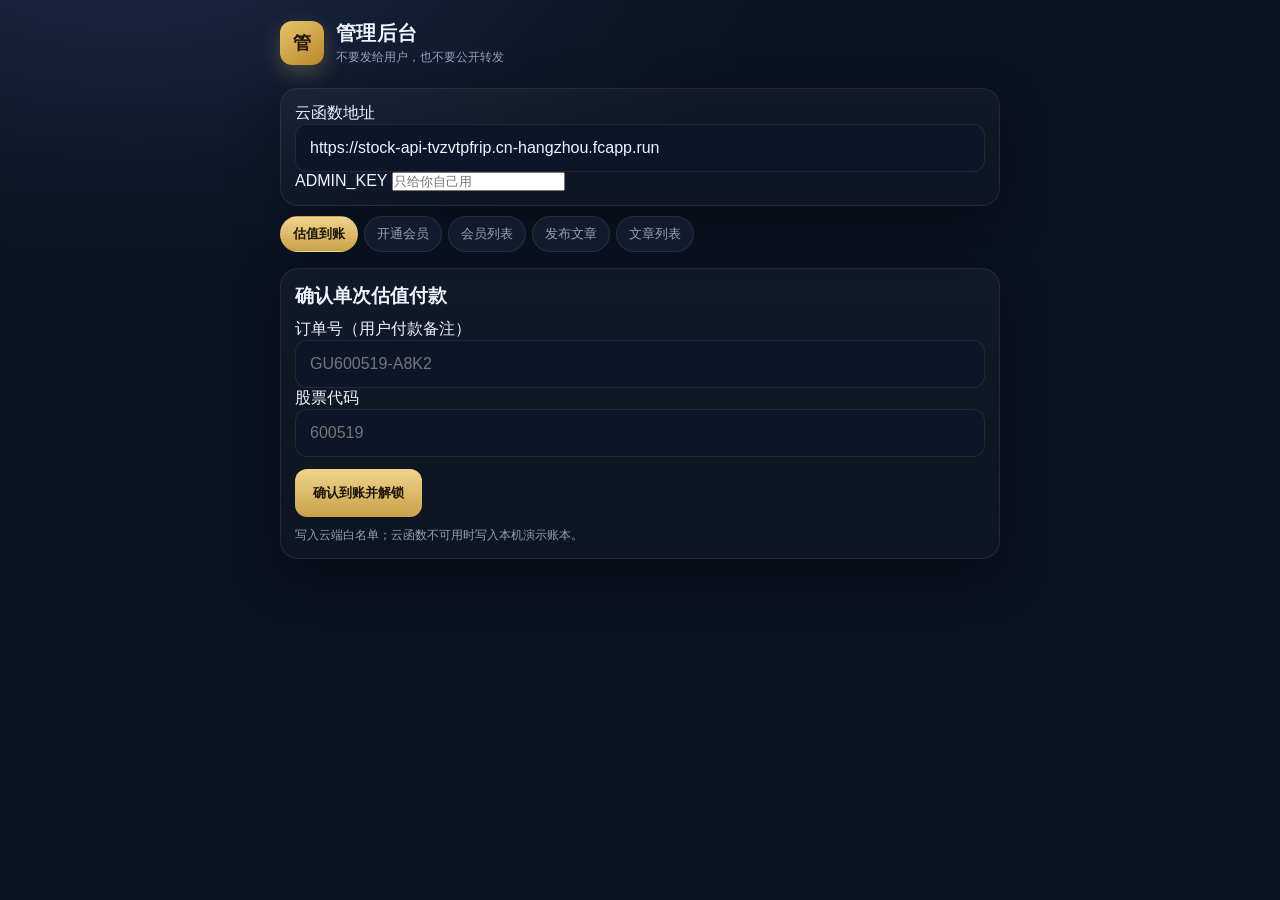
==== admin.html @ 0d40f1d0 "Update admin.html" ====
<!DOCTYPE html>
<html lang="zh-CN">
<head>
  <meta charset="UTF-8" />
  <meta name="viewport" content="width=device-width, initial-scale=1" />
  <title>管理后台</title>
  <link rel="stylesheet" href="./styles.css" />
</head>
<body>
  <div class="app">
    <header class="header">
      <div class="brand">
        <div class="logo">管</div>
        <div>
          <h1>管理后台</h1>
          <div class="sub">不要发给用户，也不要公开转发</div>
        </div>
      </div>
    </header>

    <section class="search-card">
      <label for="api">云函数地址</label>
      <input id="api" type="url" placeholder="https://你的云函数域名" />
      <label for="key">ADMIN_KEY</label>
      <input id="key" type="password" placeholder="只给你自己用" />
    </section>

    <nav class="tabs">
      <button class="tab on" data-pane="paid" type="button">估值到账</button>
      <button class="tab" data-pane="vip" type="button">开通会员</button>
      <button class="tab" data-pane="members" type="button">会员列表</button>
      <button class="tab" data-pane="post" type="button">发布文章</button>
      <button class="tab" data-pane="list" type="button">文章列表</button>
    </nav>


    <section class="search-card pane show" id="pane-paid">
      <h3>确认单次估值付款</h3>
      <label for="order">订单号（用户付款备注）</label>
      <input id="order" type="text" placeholder="GU600519-A8K2" />
      <label for="code">股票代码</label>
      <input id="code" type="text" placeholder="600519" />
      <div class="actions">
        <button class="primary" id="unlock" type="button">确认到账并解锁</button>
      </div>
      <p class="hint" id="msg-paid">写入云端白名单；云函数不可用时写入本机演示账本。</p>
    </section>

    <section class="search-card pane" id="pane-vip">
      <h3>确认会员付款</h3>
      <label for="vip-phone">用户手机号</label>
      <input id="vip-phone" type="tel" placeholder="13800000000" />
      <label for="vip-order">订单号</label>
      <input id="vip-order" type="text" placeholder="VIP-TRIAL-7D-XXXX" />
      <label for="vip-plan">开通档位</label>
      <select id="vip-plan">
        <option value="trial">   体验会员  · 7 天</option>
        <option value="vip">       VIP  · 6 个月</option>
        <option value="svip">    超级VIP · 12 个月</option>
        <option value="ssvip">   尊享VIP · 12 个月</option>
        <option value="foreign"> 外盘VIP· 12 个月</option>
        
      </select>
      <div class="actions">
        <button class="primary" id="unlock-vip" type="button">确认到账并开通</button>
      </div>
      <p class="hint" id="msg-vip">从付款日起算时长。升级不叠加旧套餐剩余天数。</p>
    </section>

    <section class="search-card pane" id="pane-post">
      <h3>发布 / 更新文章</h3>
      <p class="hint">文字可以直接打。图片：可点「选择文件」，也可以把截图复制后，在对应文字框里 Ctrl+V 粘贴。完整估值表请贴到非公开文字框。</p>
      <label for="art-id">文章 ID（可自动生成）</label>
      <input id="art-id" type="text" placeholder="留空则自动生成" />
      <label for="art-title">标题</label>
      <input id="art-title" type="text" placeholder="文章标题" />
      <label for="art-summary">列表简介</label>
      <input id="art-summary" type="text" placeholder="一两句话" />
      <label for="art-vis">类型</label>
      <select id="art-vis">
        <option value="public">公开文章（游客可读公开区）</option>
        <option value="members">会员文章（游客仅可看标题）</option>
      </select>
      <label for="art-level">非公开区最低档</label>
      <select id="art-level">
        <option value="trial">体验会员</option>
        <option value="vip">VIP</option>
        <option value="svip">超级VIP</option>
        <option value="ssvip">尊享VIP</option>
        <option value="foreign">外盘VIP</option> 
        
      </select>
      <label for="art-public">公开文字</label>
      <textarea id="art-public" rows="6" placeholder="游客可见的文字。可在此框 Ctrl+V 粘贴示意图截图。"></textarea>
      <label>公开图片（可选示意图）</label>
      <input id="art-pub-files" type="file" accept="image/*" multiple />
      <div class="preview" id="prev-pub"></div>
      <label for="art-private">非公开文字</label>
      <textarea id="art-private" rows="6" placeholder="会员可见的说明。完整表格截图在此框 Ctrl+V 粘贴。"></textarea>
      <label>非公开图片（完整表格截图）</label>
      <input id="art-pri-files" type="file" accept="image/*" multiple />
      <div class="preview" id="prev-pri"></div>
      <div class="actions">
        <button class="primary" id="save-art" type="button">发布文章</button>
        <button class="ghost" id="export-art" type="button">导出 JSON</button>
      </div>
      <p class="hint" id="msg-art">云函数未上线时，文章保存在这台浏览器，并写入 data 导出文件供你上传仓库。</p>
    </section>

    <section class="search-card pane" id="pane-list">
    <h3>已发布</h3>
      <div class="tabs" id="admin-art-tabs">
        <button class="tab on" type="button" data-filter="public">公开栏</button>
        <button class="tab" type="button" data-filter="trial">体验栏</button>
        <button class="tab" type="button" data-filter="vip">VIP栏</button>
        <button class="tab" type="button" data-filter="svip">SVIP栏</button>
        <button class="tab" type="button" data-filter="ssvip">尊享VIP栏</button>
        <button class="tab" type="button" data-filter="foreign">外盘栏</button>
        
   </div>
  <div id="art-list" class="list"></div>

    </section>
   

    <section class="search-card pane" id="pane-members">
      <h3>会员列表</h3>
      <div style="display:grid;grid-template-columns:1fr 1fr;gap:12px;">
        <div>
          <h3>已开通</h3>
          <div id="user-list" class="list"></div>
        </div>
        <div>
          <h3>未开通</h3>
          <div id="guest-list" class="list"></div>
        </div>
      </div>
    </section>



    

    
  </div>

  <style>
    .pane { display: none; }
    .pane.show { display: block; }
    select, textarea {
      width: 100%;
      border-radius: 12px;
      border: 1px solid var(--line);
      background: #0d1628;
      color: var(--text);
      padding: 12px 14px;
      font-size: 15px;
      font-family: inherit;
    }
    textarea { min-height: 120px; resize: vertical; }
    .preview img { width: 100%; margin-top: 8px; border-radius: 12px; }
    h3 { margin-bottom: 10px; }
  </style>

  <script>
    const STORE_KEY = "vango-local-db";
   
    const PLANS = { trial: { days: 7 }, vip: { days: 180 }, svip: { days: 365 }, ssvip: { days: 365 }, foreign: { days: 365 } };
    
    const $ = (id) => document.getElementById(id);
    const loadDb = () => {
      try { return Object.assign({ users: {}, orders: [], articles: [] }, JSON.parse(localStorage.getItem(STORE_KEY) || "{}")); }
      catch { return { users: {}, orders: [], articles: [] }; }
    };
    const saveDb = (db) => localStorage.setItem(STORE_KEY, JSON.stringify(db));

    $("api").value = localStorage.getItem("admin-api") || "https://stock-api-tvzvtpfrip.cn-hangzhou.fcapp.run";
    $("key").value = localStorage.getItem("admin-key") || "";

document.querySelectorAll(".tabs .tab[data-pane]").forEach((btn) => {
  btn.onclick = () => {
    document.querySelectorAll(".tabs .tab[data-pane]").forEach((b) => b.classList.remove("on"));
    btn.classList.add("on");
    document.querySelectorAll(".pane").forEach((p) => p.classList.remove("show"));
    $("pane-" + btn.dataset.pane).classList.add("show");
    if (btn.dataset.pane === "list") renderList();
    if (btn.dataset.pane === "members") renderUsers();
  };
});

    
    async function postAdmin(path, body) {
      const api = $("api").value.replace(/\/$/, "");
      const key = $("key").value.trim();
      localStorage.setItem("admin-api", api);
      localStorage.setItem("admin-key", key);
      const res = await fetch(api + path, {
        method: "POST",
        headers: { "Content-Type": "application/json", "X-Admin-Key": key },
        body: JSON.stringify(body)
      });
      return res.json();
    }

    $("unlock").onclick = async () => {
      const order = $("order").value.trim();
      const code = $("code").value.trim();
      $("msg-paid").textContent = "提交中…";
      try {
        const data = await postAdmin("/paid", { order, code });
        $("msg-paid").textContent = data.ok
          ? "已写入云端白名单。让用户再点刷新。"
          : ("云端失败：" + (data.message || "") + "，改写本机账本。");
        if (!data.ok) throw new Error("fallback");
      } catch {
        const db = loadDb();
        db.orders.push({ orderId: order, type: "query", code, status: "paid", createdAt: Date.now() });
        saveDb(db);
        $("msg-paid").textContent = "云函数不可用，已写入本机演示账本。同一浏览器的前台刷新可解锁。";
      }
    };

    $("unlock-vip").onclick = async () => {
      const phone = $("vip-phone").value.trim();
      const order = $("vip-order").value.trim();
      const planId = $("vip-plan").value;
      if (!/^1[3-9]\d{9}$/.test(phone)) {
        $("msg-vip").textContent = "手机号不正确";
        return;
      }
      $("msg-vip").textContent = "提交中…";
      
        try {
        const data = await postAdmin("/admin/vip", { phone, order, plan: planId, planId });
        if (data && data.ok) {
          $("msg-vip").textContent = "已在云端开通。让用户刷新会员状态。";
          return;
        }
        $("msg-vip").textContent = "云端失败：" + ((data && data.message) || "无返回");
      } catch (err) {
        $("msg-vip").textContent = "请求失败：" + (err && err.message ? err.message : String(err));
      }
    };

    const pubFiles = [];
    const priFiles = [];

    function readFiles(input, bucket, previewId) {
      const list = Array.from(input.files || []);
      Promise.all(list.map((file) => new Promise((resolve) => {
        const reader = new FileReader();
        reader.onload = () => resolve(reader.result);
        reader.readAsDataURL(file);
      }))).then((urls) => {
        bucket.length = 0;
        urls.forEach((u) => bucket.push(u));
        const box = $(previewId);
        box.innerHTML = "";
        urls.forEach((src) => {
          const img = document.createElement("img");
          img.src = src;
          box.appendChild(img);
        });
      });
    }

    $("art-pub-files").onchange = () => readFiles($("art-pub-files"), pubFiles, "prev-pub");
    $("art-pri-files").onchange = () => readFiles($("art-pri-files"), priFiles, "prev-pri");

    function addImageData(bucket, previewId, dataUrl) {
      bucket.push(dataUrl);
      const box = $(previewId);
      const img = document.createElement("img");
      img.src = dataUrl;
      box.appendChild(img);
    }

    function bindPaste(textareaId, bucket, previewId) {
      $(textareaId).addEventListener("paste", (e) => {
        const items = e.clipboardData && e.clipboardData.items;
        if (!items) return;
        let got = false;
        for (const item of items) {
          if (item.type && item.type.indexOf("image") === 0) {
            got = true;
            const file = item.getAsFile();
            const reader = new FileReader();
            reader.onload = () => addImageData(bucket, previewId, reader.result);
            reader.readAsDataURL(file);
          }
        }
        if (got) {
          e.preventDefault();
          $("msg-art").textContent = "已粘贴图片，发布时会随文章保存。";
        }
      });
    }
    bindPaste("art-public", pubFiles, "prev-pub");
    bindPaste("art-private", priFiles, "prev-pri");
    var savedPublishedAt = 0;

    function currentArticle() {
      var now = Date.now();
      return {
        id: $("art-id").value.trim() || ("art-" + now),
        title: $("art-title").value.trim(),
        summary: $("art-summary").value.trim(),
        visibility: $("art-vis").value,
        minLevel: $("art-level").value,
        publicBody: $("art-public").value,
        privateBody: $("art-private").value,
        publicImages: pubFiles.slice(),
        privateImages: priFiles.slice(),
        published: true,
        publishedAt: savedPublishedAt || now,
        createdAt: savedPublishedAt || now,
        updatedAt: now
      };
    }

    
    $("save-art").onclick = async () => {
      const article = currentArticle();
      if (!article.title) {
        $("msg-art").textContent = "请填写标题";
        return;
      }
      $("msg-art").textContent = "保存中…";
      try {
        const data = await postAdmin("/admin/article", article);
        if (data.ok) {
         $("msg-art").textContent = article.visibility === "public"
          ? "已发布到 GitHub 公开栏。"
          : "已发布到云端。";
          return;
        }
        throw new Error("fallback");
      } catch {
        const db = loadDb();
        const idx = db.articles.findIndex((a) => a.id === article.id);
        if (idx >= 0) db.articles[idx] = article;
        else db.articles.push(article);
        saveDb(db);
        $("msg-art").textContent = "已保存到本机。用户打开同一浏览器即可看到。正式环境请接云函数，勿把完整表截图提交到公开仓库。";
        $("art-id").value = article.id;
      }
    };

    $("export-art").onclick = () => {
      const db = loadDb();
      const blob = new Blob([JSON.stringify(db.articles || [], null, 2)], { type: "application/json" });
      const a = document.createElement("a");
      a.href = URL.createObjectURL(blob);
      a.download = "articles.json";
      a.click();
    };


    var adminArtFilter = "public";

    function matchAdminFilter(art) {
      if (adminArtFilter === "public") return art.visibility === "public";
      return art.visibility === "members" && (art.minLevel || "trial") === adminArtFilter;
    }

    
       async function renderList() {
      const box = $("art-list");
      box.innerHTML = "<p class='hint'>正在从云端加载…</p>";
      var items = [];
      try {
        const api = $("api").value.replace(/\/$/, "");
        const key = $("key").value.trim();
        const res = await fetch(api + "/admin/articles", {
          headers: { "X-Admin-Key": key },
          cache: "no-store"
        });
        const data = await res.json();
        if (data && data.ok && Array.isArray(data.items)) items = data.items;
      } catch (e) {}
      box.innerHTML = "";
      
      items = items.filter(matchAdminFilter);
      if (!items.length) {
        box.innerHTML = "<p class='hint'>这一栏还没有文章。</p>";
        return;
      }
      items.forEach((art) => {
        
        const row = document.createElement("section");
        row.className = "card article-card";
        
        

row.innerHTML = '<span class="level-tag"></span><h2></h2><p></p><div class="actions" style="margin-top:8px"><button class="ghost" type="button" data-pin="1">置顶</button><button class="ghost" type="button" data-del="1">删除</button></div>';
row.querySelector("[data-pin]").textContent = art.pinned ? "取消置顶" : "置顶";
row.querySelector("[data-pin]").onclick = async function (e) {
  e.stopPropagation();
  try {
    const data = await postAdmin("/admin/article", Object.assign({}, art, { pinned: !art.pinned }));
    if (!data.ok) throw new Error(data.message || "置顶失败");
    renderList();
  } catch (err) {
    alert(err.message || "置顶失败");
  }
};
        
        row.querySelector(".level-tag").textContent = (art.visibility || "") + " / " + (art.minLevel || "");
        row.querySelector("h2").textContent = art.title || art.id;
        row.querySelector("p").textContent = art.summary || "";
        row.querySelector("h2").onclick = function () {
          $("art-id").value = art.id;
          savedPublishedAt = Number(art.publishedAt || art.createdAt || 0);
          
          $("art-title").value = art.title || "";
          $("art-summary").value = art.summary || "";
          $("art-vis").value = art.visibility || "public";
          $("art-level").value = art.minLevel || "trial";
          $("art-public").value = art.publicBody || "";
          $("art-private").value = art.privateBody || "";
          pubFiles.length = 0;
          priFiles.length = 0;
          (art.publicImages || []).forEach((x) => pubFiles.push(x));
          (art.privateImages || []).forEach((x) => priFiles.push(x));
          $("prev-pub").innerHTML = pubFiles.map((src) => "<img src=\"" + src + "\">").join("");
          $("prev-pri").innerHTML = priFiles.map((src) => "<img src=\"" + src + "\">").join("");
          document.querySelector('[data-pane="post"]').click();
        };
        row.querySelector("[data-del]").onclick = async function (e) {
          e.stopPropagation();
          if (!confirm("确定删除：" + (art.title || art.id) + "？")) return;
          try {
            const data = await postAdmin("/admin/article/delete", { id: art.id });
            if (!data.ok) throw new Error(data.message || "删除失败");
            renderList();
          } catch (err) {
            alert(err.message || "删除失败");
          }
        };
        box.appendChild(row);
      });
    }

    
      async function extendUser(phone, days) {
      const data = await postAdmin("/admin/user/extend", { phone: phone, days: days });
      if (!data || !data.ok) throw new Error((data && data.message) || "延期失败");
      renderUsers();
    }

    function daysOf(level) {
      if (level === "ssvip") return 365;
      if (level === "svip") return 365;
      if (level === "vip") return 180;
      return 7;
    }

    function userCard(u, box, withExtend) {
      const row = document.createElement("section");
      row.className = "card article-card";
      row.innerHTML = "<span class='level-tag'></span><h2></h2><p></p>";
      row.querySelector(".level-tag").textContent = u.levelText || u.level;
      row.querySelector("h2").textContent = u.phone;
      row.querySelector("p").textContent = "到期：" + (u.expireText || "—");
      if (withExtend) {
        const btn = document.createElement("button");
        btn.type = "button";
        btn.className = "primary";
        btn.style.marginTop = "8px";
        btn.textContent = "一键延期";
        btn.onclick = function (e) {
          e.stopPropagation();
          const days = daysOf(u.level);
          if (!confirm(u.phone + " 延期 " + days + " 天？")) return;
          extendUser(u.phone, days).catch(function (err) { alert(err.message || "延期失败"); });
        };
    

        row.appendChild(btn);
        const del = document.createElement("button");
        del.type = "button";
        del.className = "ghost";
        del.style.marginTop = "8px";
        del.style.marginLeft = "8px";
        del.textContent = "删除";
        del.onclick = async function (e) {
          e.stopPropagation();
          if (!confirm("删除 " + u.phone + " ？")) return;
          const data = await postAdmin("/admin/user/delete", { phone: u.phone });
          if (!data || !data.ok) { alert((data && data.message) || "删除失败"); return; }
          renderUsers();
        };
        row.appendChild(del);
      }

      
      row.onclick = function () {
        $("vip-phone").value = u.phone;
        document.querySelector('[data-pane="vip"]').click();
      };
      box.appendChild(row);
    }

    async function renderUsers() {
      const vipBox = $("user-list");
      const guestBox = $("guest-list");
      vipBox.innerHTML = "<p class='hint'>正在加载…</p>";
      if (guestBox) guestBox.innerHTML = "";
      var items = [];
      try {
        const api = $("api").value.replace(/\/$/, "");
        const key = $("key").value.trim();
        const res = await fetch(api + "/admin/users", {
          headers: { "X-Admin-Key": key },
          cache: "no-store"
        });
        const data = await res.json();
        if (data && data.ok && Array.isArray(data.items)) items = data.items;
      } catch (e) {}
      vipBox.innerHTML = "";
      if (guestBox) guestBox.innerHTML = "";
      const members = items.filter(function (u) { return u.level && u.level !== "none"; });
      const guests = items.filter(function (u) { return !u.level || u.level === "none"; });
      if (!members.length) vipBox.innerHTML = "<p class='hint'>暂无已开通会员。</p>";
      members.forEach(function (u) { userCard(u, vipBox, true); });
      if (guestBox) {
        if (!guests.length) guestBox.innerHTML = "<p class='hint'>暂无未开通用户。</p>";
        guests.forEach(function (u) { userCard(u, guestBox, false); });
      }
    }
    
    $("admin-art-tabs").addEventListener("click", function (e) {
      const btn = e.target.closest("[data-filter]");
      if (!btn) return;
      adminArtFilter = btn.dataset.filter;
      document.querySelectorAll("#admin-art-tabs .tab").forEach(function (el) {
        el.classList.toggle("on", el === btn);
      });
      renderList();
    });

    
  </script>
</body>
</html>
---- styles.css ----
:root {
  --bg: #0b1220;
  --bg-elev: #121b2d;
  --bg-card: #172238;
  --line: rgba(255, 255, 255, 0.08);
  --text: #eef3ff;
  --muted: #93a0b8;
  --gold: #e8c36a;
  --gold-dim: rgba(232, 195, 106, 0.16);
  --buy: #3dd68c;
  --hold: #e8c36a;
  --sell: #ff6b7a;
  --shadow: 0 18px 50px rgba(0, 0, 0, 0.35);
  --radius: 18px;
}

* { box-sizing: border-box; margin: 0; padding: 0; }

html, body {
  min-height: 100%;
  background: radial-gradient(1200px 600px at 10% -10%, #1a2744 0%, var(--bg) 55%);
  color: var(--text);
  font-family: -apple-system, BlinkMacSystemFont, "SF Pro Text", "PingFang SC", "Noto Sans SC", "Microsoft YaHei", sans-serif;
  -webkit-font-smoothing: antialiased;
}

body { padding: 20px 16px 48px; }

.app {
  max-width: 720px;
  margin: 0 auto;
}

.header {
  display: flex;
  align-items: flex-start;
  justify-content: space-between;
  gap: 12px;
  margin-bottom: 22px;
}

.brand {
  display: flex;
  align-items: center;
  gap: 12px;
}

.logo {
  width: 44px;
  height: 44px;
  border-radius: 12px;
  background: linear-gradient(145deg, #e8c36a, #b8892a);
  display: grid;
  place-items: center;
  color: #1a1406;
  font-weight: 800;
  font-size: 18px;
  box-shadow: 0 8px 20px rgba(232, 195, 106, 0.25);
}

h1 {
  font-size: 20px;
  letter-spacing: 0.02em;
}

.sub {
  color: var(--muted);
  font-size: 12px;
  margin-top: 2px;
}

.icon-btn {
  width: 40px;
  height: 40px;
  border: 1px solid var(--line);
  background: var(--bg-elev);
  color: var(--text);
  border-radius: 12px;
  cursor: pointer;
}

.search-card, .card, .panel {
  background: linear-gradient(180deg, rgba(255,255,255,0.03), rgba(255,255,255,0.01));
  border: 1px solid var(--line);
  border-radius: var(--radius);
  box-shadow: var(--shadow);
}

.search-card {
  padding: 14px;
  margin-bottom: 16px;
}

.search-row {
  display: flex;
  gap: 8px;
}

input[type="text"], input[type="url"] {
  width: 100%;
  height: 48px;
  border-radius: 12px;
  border: 1px solid var(--line);
  background: #0d1628;
  color: var(--text);
  padding: 0 14px;
  font-size: 16px;
  outline: none;
}

input:focus { border-color: rgba(232, 195, 106, 0.55); }

button.primary {
  height: 48px;
  padding: 0 18px;
  border: 0;
  border-radius: 12px;
  background: linear-gradient(180deg, #f0d48a, #c9a14a);
  color: #1a1406;
  font-weight: 700;
  cursor: pointer;
  white-space: nowrap;
}

.hint {
  margin-top: 10px;
  color: var(--muted);
  font-size: 12px;
}

.chips {
  display: flex;
  flex-wrap: wrap;
  gap: 8px;
  margin-top: 12px;
}

.chip {
  border: 1px solid var(--line);
  background: var(--bg-card);
  color: var(--muted);
  border-radius: 999px;
  padding: 6px 10px;
  font-size: 12px;
  cursor: pointer;
}

.status {
  color: var(--muted);
  font-size: 13px;
  margin: 8px 2px 16px;
  min-height: 18px;
}

.result { display: none; }
.result.show { display: block; }

.head-row {
  display: flex;
  justify-content: space-between;
  gap: 12px;
  padding: 18px 18px 8px;
}

.name-block .code {
  color: var(--gold);
  font-size: 13px;
  letter-spacing: 0.06em;
}

.name-block h2 { font-size: 26px; margin: 4px 0; }
.industry { color: var(--muted); font-size: 13px; }

.badge {
  align-self: flex-start;
  padding: 6px 10px;
  border-radius: 999px;
  font-size: 13px;
  font-weight: 700;
}
.badge.buy { background: rgba(61, 214, 140, 0.15); color: var(--buy); }
.badge.hold { background: var(--gold-dim); color: var(--hold); }
.badge.sell { background: rgba(255, 107, 122, 0.15); color: var(--sell); }

.price-row {
  display: grid;
  grid-template-columns: 1fr 1fr;
  gap: 10px;
  padding: 10px 18px 18px;
}

.metric {
  background: #10192c;
  border: 1px solid var(--line);
  border-radius: 14px;
  padding: 12px;
}

.metric .label { color: var(--muted); font-size: 12px; }
.metric .value { font-size: 24px; font-weight: 700; margin-top: 4px; }
.metric .value.up { color: var(--buy); }
.metric .value.down { color: var(--sell); }

.grid {
  display: grid;
  grid-template-columns: 1fr 1fr;
  gap: 1px;
  background: var(--line);
  border-top: 1px solid var(--line);
}

.cell {
  background: var(--bg-card);
  padding: 14px 16px;
}

.cell .k { color: var(--muted); font-size: 12px; }
.cell .v { margin-top: 4px; font-size: 16px; font-weight: 600; }

.note {
  padding: 16px 18px 18px;
  color: #c9d4ea;
  line-height: 1.6;
  font-size: 14px;
}

.note strong { color: var(--gold); font-weight: 600; }

.notice {
  margin-top: 16px;
  padding: 16px 18px 18px;
}

.notice h3 {
  font-size: 15px;
  margin-bottom: 10px;
  color: var(--gold);
}

.notice ol {
  padding-left: 18px;
  color: var(--muted);
  font-size: 13px;
  line-height: 1.7;
}

.notice li + li {
  margin-top: 6px;
}

.panel {
  display: none;
  padding: 16px;
  margin-top: 16px;
}
.panel.open { display: block; }

.panel h3 { font-size: 16px; margin-bottom: 10px; }
.panel p, .panel li { color: var(--muted); font-size: 13px; line-height: 1.6; }
.panel label { display: block; font-size: 13px; margin: 12px 0 6px; color: var(--muted); }

.actions { display: flex; gap: 8px; margin-top: 12px; }
button.ghost {
  height: 42px;
  padding: 0 14px;
  border-radius: 12px;
  border: 1px solid var(--line);
  background: transparent;
  color: var(--text);
  cursor: pointer;
}

.paywall { display: none; }
.paywall.show { display: block; }

.pay-box {
  padding: 8px 18px 18px;
  text-align: center;
}

.pay-price {
  color: var(--muted);
  margin-bottom: 12px;
}

.pay-price strong {
  color: var(--gold);
  font-size: 28px;
}

.qr {
  width: 220px;
  height: 220px;
  object-fit: contain;
  background: #fff;
  border-radius: 12px;
  padding: 10px;
}

.order-line {
  margin: 14px 0;
  display: flex;
  align-items: center;
  justify-content: center;
  gap: 8px;
  flex-wrap: wrap;
  color: var(--muted);
  font-size: 13px;
}

.order-line code {
  color: var(--gold);
  font-size: 16px;
}

.pay-note {
  color: var(--muted);
  font-size: 13px;
  line-height: 1.6;
  margin-bottom: 12px;
}

footer {
  margin-top: 28px;
  color: var(--muted);
  font-size: 12px;
  text-align: center;
  line-height: 1.6;
}

@media (min-width: 640px) {
  .grid { grid-template-columns: 1fr 1fr 1fr; }
}


.header-actions { display: flex; gap: 8px; align-items: center; }
button.ghost.slim { height: 40px; padding: 0 12px; font-size: 13px; }

.tabs {
  display: flex;
  flex-wrap: wrap;
  gap: 6px;
  margin: -6px 0 16px;
}



.tab {
  border: 1px solid var(--line);
  background: var(--bg-elev);
  color: var(--muted);
  border-radius: 999px;
  padding: 8px 12px;
  font-size: 13px;
  cursor: pointer;
  white-space: nowrap;
}
.tab.on { color: #1a1406; background: linear-gradient(180deg, #f0d48a, #c9a14a); border-color: transparent; font-weight: 700; }
.view { display: none; }
.view.show { display: block; }
.list { display: flex; flex-direction: column; gap: 12px; }
.article-card { padding: 16px 18px; cursor: pointer; }
.article-card h2 { font-size: 18px; margin: 6px 0 8px; }
.article-card p { color: var(--muted); font-size: 13px; line-height: 1.6; }
.level-tag {
  display: inline-block;
  font-size: 11px;
  padding: 3px 8px;
  border-radius: 999px;
  background: var(--gold-dim);
  color: var(--gold);
}
.article { padding: 18px; }
.article h2 { font-size: 22px; margin: 8px 0 12px; }
.article .body { color: #d5deef; font-size: 15px; line-height: 1.75; white-space: pre-wrap; }
.shots { display: flex; flex-direction: column; gap: 12px; margin: 14px 0; }
.shots img {
  width: 100%;
  border-radius: 12px;
  background: #0d1628;
  border: 1px solid var(--line);
}
.lock-box {
  margin: 16px 0;
  padding: 18px;
  border: 1px dashed rgba(232,195,106,.35);
  border-radius: 14px;
  text-align: center;
  color: var(--muted);
}


.plan-grid {
  display: grid;
  grid-template-columns: 1fr 1fr;
  gap: 12px;
  margin: 12px 0 16px;
}
@media (max-width: 640px) {
  .plan-grid { grid-template-columns: 1fr; }
}


.plan-card { padding: 18px; }
.plan-card .price { color: var(--gold); font-size: 28px; font-weight: 800; margin: 8px 0; }
.plan-card ul { color: var(--muted); font-size: 13px; line-height: 1.7; padding-left: 18px; margin: 8px 0 14px; }
.plan-mini { margin-bottom: 12px; }
.modal {
  position: fixed; inset: 0;
  background: rgba(0,0,0,.55);
  display: grid; place-items: center;
  padding: 16px;
  z-index: 40;
}
.modal[hidden] { display: none !important; }
.modal-card {
  width: min(420px, 100%);
  background: #121b2d;
  border: 1px solid var(--line);
  border-radius: 18px;
  padding: 18px;
  box-shadow: var(--shadow);
}
.modal-card h3 { margin-bottom: 8px; }
.modal-card label { display: block; font-size: 13px; color: var(--muted); margin: 12px 0 6px; }
input[type="tel"] {
  width: 100%;
  height: 48px;
  border-radius: 12px;
  border: 1px solid var(--line);
  background: #0d1628;
  color: var(--text);
  padding: 0 14px;
  font-size: 16px;
  outline: none;
}

#members-gate p {
  font-size: 12px;
  margin: 4px 0 8px;
}



#members-gate .actions {
  margin-top: 0;
  justify-content: flex-start;
  gap: 8px;
}



#members-gate button {
  height: auto;
  padding: 5px 10px;
  font-size: 13px;
  border-radius: 999px;
}


#member-tabs {
  margin: 10px 0 12px;
  padding-left: 16px;
}

#member-tabs .tab {
  padding: 5px 10px;
  font-size: 13px;
}


#intro p {
  color: #fff;
  font-size: 13px;
  line-height: 1.7;
  margin: 0 0 8px;
}
#intro p:last-child {
  margin-bottom: 0;
}
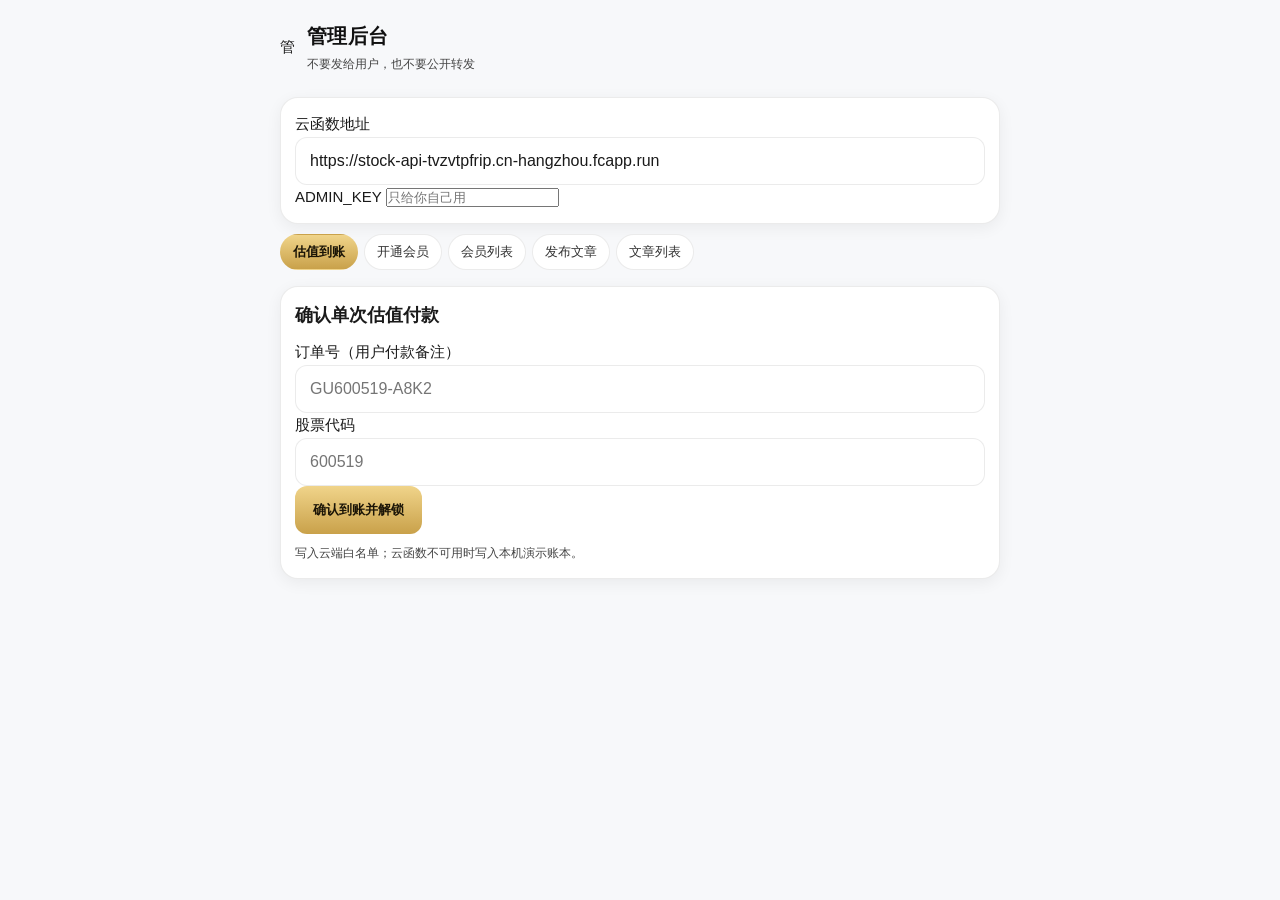
==== commit fccba216: "Update admin.html" ====
--- a/admin.html
+++ b/admin.html
@@ -125,7 +125,8 @@
 
     <section class="search-card pane" id="pane-members">
       <h3>会员列表</h3>
-      <div style="display:grid;grid-template-columns:1fr 1fr;gap:12px;">
+    
+        <div id="member-cols">
         <div>
           <h3>已开通</h3>
           <div id="user-list" class="list"></div>
@@ -147,19 +148,30 @@
   <style>
     .pane { display: none; }
     .pane.show { display: block; }
-    select, textarea {
-      width: 100%;
-      border-radius: 12px;
-      border: 1px solid var(--line);
-      background: #0d1628;
-      color: var(--text);
-      padding: 12px 14px;
-      font-size: 15px;
-      font-family: inherit;
-    }
+ 
+select, textarea {
+  width: 100%;
+  border-radius: 12px;
+  border: 1px solid #ddd;
+  background: #ffffff;
+  color: #1a1a1a;
+  padding: 12px 14px;
+  font-size: 15px;
+  font-family: inherit;
+}
+ 
     textarea { min-height: 120px; resize: vertical; }
     .preview img { width: 100%; margin-top: 8px; border-radius: 12px; }
     h3 { margin-bottom: 10px; }
+    #member-cols {
+       display: grid;
+       grid-template-columns: 1fr;
+       gap: 12px;
+      }
+      @media (min-width: 800px) {
+      #member-cols { grid-template-columns: 1fr 1fr; }
+  }
+
   </style>
 
   <script>
--- a/styles.css
+++ b/styles.css
@@ -1,16 +1,17 @@
 :root {
-  --bg: #0b1220;
-  --bg-elev: #121b2d;
-  --bg-card: #172238;
-  --line: rgba(255, 255, 255, 0.08);
-  --text: #eef3ff;
-  --muted: #93a0b8;
-  --gold: #e8c36a;
-  --gold-dim: rgba(232, 195, 106, 0.16);
-  --buy: #3dd68c;
-  --hold: #e8c36a;
-  --sell: #ff6b7a;
-  --shadow: 0 18px 50px rgba(0, 0, 0, 0.35);
+  --bg: #f7f8fa;
+  --bg-elev: #ffffff;
+  --bg-card: #ffffff;
+  --line: rgba(0, 0, 0, 0.08);
+  --text: #1a1a1a;
+  --muted: #444444;
+  --gold: #c9a063;
+  --gold-dim: rgba(201, 160, 99, 0.15);
+  --buy: #16a34a;
+  --hold: #c9a063;
+  --sell: #dc2626;
+  --danger: #dc2626;
+  --shadow: 0 4px 16px rgba(0, 0, 0, 0.06);
   --radius: 18px;
 }
 
@@ -18,464 +19,278 @@
 
 html, body {
   min-height: 100%;
-  background: radial-gradient(1200px 600px at 10% -10%, #1a2744 0%, var(--bg) 55%);
+  background: var(--bg);
   color: var(--text);
   font-family: -apple-system, BlinkMacSystemFont, "SF Pro Text", "PingFang SC", "Noto Sans SC", "Microsoft YaHei", sans-serif;
   -webkit-font-smoothing: antialiased;
+  font-size: 15px;
+  line-height: 1.65;
 }
 
 body { padding: 20px 16px 48px; }
-
-.app {
-  max-width: 720px;
-  margin: 0 auto;
-}
-
-.header {
+.app { max-width: 720px; margin: 0 auto; }
+
+.header { display: flex; align-items: flex-start; justify-content: space-between; gap: 12px; margin-bottom: 22px; }
+.brand { display: flex; align-items: center; gap: 12px; }
+h1 { font-size: 20px; letter-spacing: 0.02em; color: #111; font-weight: 700; }
+.sub { color: #444; font-size: 12px; margin-top: 2px; }
+
+.icon-btn { width: 40px; height: 40px; border: 1px solid var(--line); background: #fff; color: var(--text); border-radius: 12px; cursor: pointer; }
+
+.search-card, .card, .panel { background: #ffffff; border: 1px solid var(--line); border-radius: var(--radius); box-shadow: var(--shadow); }
+.search-card { padding: 14px; margin-bottom: 16px; }
+.search-row { display: flex; gap: 8px; }
+
+input[type="text"], input[type="url"], input[type="tel"] {
+  width: 100%; height: 48px; border-radius: 12px; border: 1px solid var(--line);
+  background: #ffffff; color: #1a1a1a; padding: 0 14px; font-size: 16px; outline: none;
+}
+input:focus { border-color: rgba(201, 160, 99, 0.6); }
+
+button.primary {
+  height: 48px; padding: 0 18px; border: 0; border-radius: 12px;
+  background: linear-gradient(180deg, #f0d48a, #c9a14a); color: #1a1406; font-weight: 700;
+  cursor: pointer; white-space: nowrap;
+}
+
+.hint { margin-top: 10px; color: #444; font-size: 12px; }
+.chips { display: flex; flex-wrap: wrap; gap: 8px; margin-top: 12px; }
+.chip { border: 1px solid #e5e7eb; background: #f3f4f6; color: #1a1a1a; border-radius: 999px; padding: 6px 10px; font-size: 12px; font-weight: 500; cursor: pointer; }
+.status { color: #444; font-size: 13px; margin: 8px 2px 16px; min-height: 18px; }
+
+.result { display: none; }
+.result.show { display: block; }
+.paywall { display: none; }
+.paywall.show { display: block; }
+
+.head-row { display: flex; justify-content: space-between; gap: 12px; padding: 18px 18px 8px; }
+.name-block .code { color: var(--gold); font-size: 13px; letter-spacing: 0.06em; }
+.name-block h2 { font-size: 26px; margin: 4px 0; color: #111; }
+.industry { color: #444; font-size: 13px; }
+
+.badge { align-self: flex-start; padding: 6px 10px; border-radius: 999px; font-size: 13px; font-weight: 700; }
+.badge.buy { background: rgba(22, 163, 74, 0.12); color: var(--buy); }
+.badge.hold { background: var(--gold-dim); color: var(--hold); }
+.badge.sell { background: rgba(220, 38, 38, 0.12); color: var(--sell); }
+
+.grid { display: grid; grid-template-columns: 1fr 1fr; gap: 1px; background: var(--line); border-top: 1px solid var(--line); }
+.cell { background: #fff; padding: 14px 16px; }
+.cell .k { color: #444; font-size: 12px; }
+.cell .v { margin-top: 4px; font-size: 16px; font-weight: 600; }
+
+.note { padding: 16px 18px 18px; color: #333; line-height: 1.6; font-size: 14px; }
+
+.notice { margin-top: 16px; padding: 16px 18px 18px; color: #222; }
+.notice h3 { font-size: 15px; margin-bottom: 10px; color: var(--danger) !important; font-weight: 700; }
+.notice ol, .notice li { padding-left: 18px; font-size: 14px; line-height: 1.7; }
+.notice li + li { margin-top: 6px; }
+.notice ol > li:nth-of-type(2) { color: var(--danger) !important; font-weight: 600; }
+
+#intro h3 { color: var(--danger) !important; }
+#intro p { color: var(--danger) !important; font-weight: 600; }
+
+.panel { display: none; padding: 16px; margin-top: 16px; }
+.panel.open { display: block; }
+
+button.ghost { height: 42px; padding: 0 14px; border-radius: 12px; border: 1px solid var(--line); background: transparent; color: var(--text); cursor: pointer; }
+button.ghost.slim { height: 40px; padding: 0 12px; font-size: 13px; }
+
+.tabs { display: flex; flex-wrap: wrap; gap: 6px; margin: -6px 0 16px; }
+.tab { border: 1px solid var(--line); background: #ffffff; color: #333; border-radius: 999px; padding: 8px 12px; font-size: 13px; cursor: pointer; }
+.tab.on { color: #1a1406; background: linear-gradient(180deg, #f0d48a, #c9a14a); border-color: transparent; font-weight: 700; }
+
+.view { display: none; }
+.view.show { display: block; }
+
+.list { display: flex; flex-direction: column; gap: 12px; }
+.article-card { padding: 16px 18px; cursor: pointer; }
+.article { padding: 18px; }
+.article .body { color: #333; font-size: 15px; line-height: 1.75; white-space: pre-wrap; }
+
+.plan-grid { display: grid; grid-template-columns: 1fr 1fr; gap: 12px; margin: 12px 0 16px; }
+@media (max-width: 640px) { .plan-grid { grid-template-columns: 1fr; } }
+
+.qr { width: 220px; height: 220px; object-fit: contain; background: #fff; border-radius: 12px; padding: 10px; }
+.order-line { margin: 14px 0; display: flex; align-items: center; justify-content: center; gap: 8px; flex-wrap: wrap; color: #555; font-size: 13px; }
+.order-line code { color: var(--gold); font-size: 16px; }
+.pay-box { padding: 8px 18px 18px; text-align: center; }
+.pay-price strong { color: var(--gold); font-size: 28px; }
+
+.modal { position: fixed; inset: 0; background: rgba(0,0,0,.4); display: grid; place-items: center; padding: 16px; z-index: 40; }
+.modal[hidden] { display: none !important; }
+.modal-card { width: min(420px, 100%); background: #ffffff; border: 1px solid var(--line); border-radius: 18px; padding: 18px; box-shadow: var(--shadow); }
+
+footer { margin-top: 28px; color: #666; font-size: 12px; text-align: center; line-height: 1.6; }
+
+@media (max-width: 480px) {
+  body { padding: 12px 10px 32px; font-size: 14px; }
+  .search-row { flex-direction: column; }
+  .search-row button.primary { width: 100%; }
+  .qr { width: 180px; height: 180px; }
+  .head-row { flex-direction: column; align-items: flex-start; }
+}
+
+#paywall, #vip-paywall { display: none !important; }
+#paywall.show, #vip-paywall.show { display: block !important; }
+
+.plan-card {
+  padding: 18px;
+  overflow: hidden;
+  word-break: break-word;
+  overflow-wrap: anywhere;
+}
+
+.plan-card ul {
+  color: #444;
+  font-size: 13px;
+  line-height: 1.7;
+  padding-left: 18px;
+  margin: 8px 0 14px;
+}
+
+.plan-card li {
+  white-space: normal;
+  overflow-wrap: anywhere;
+  word-break: break-word;
+}
+
+.plan-grid {
+  display: grid;
+  grid-template-columns: 1fr 1fr;
+  gap: 12px;
+  margin: 12px 0 16px;
+}
+
+@media (max-width: 640px) {
+  .plan-grid {
+    grid-template-columns: 1fr;
+  }
+}
+
+
+
+
+#members-gate {
+  margin-bottom: 12px;
+}
+
+#members-gate .actions {
+  margin-top: 12px;
   display: flex;
-  align-items: flex-start;
-  justify-content: space-between;
-  gap: 12px;
-  margin-bottom: 22px;
-}
-
-.brand {
-  display: flex;
-  align-items: center;
-  gap: 12px;
-}
-
-.logo {
-  width: 44px;
-  height: 44px;
-  border-radius: 12px;
-  background: linear-gradient(145deg, #e8c36a, #b8892a);
-  display: grid;
-  place-items: center;
-  color: #1a1406;
-  font-weight: 800;
-  font-size: 18px;
-  box-shadow: 0 8px 20px rgba(232, 195, 106, 0.25);
-}
-
-h1 {
-  font-size: 20px;
-  letter-spacing: 0.02em;
-}
-
-.sub {
-  color: var(--muted);
-  font-size: 12px;
-  margin-top: 2px;
-}
-
-.icon-btn {
-  width: 40px;
+  gap: 10px;
+  justify-content: flex-start;
+}
+
+#members-gate button {
   height: 40px;
-  border: 1px solid var(--line);
-  background: var(--bg-elev);
-  color: var(--text);
-  border-radius: 12px;
-  cursor: pointer;
-}
-
-.search-card, .card, .panel {
-  background: linear-gradient(180deg, rgba(255,255,255,0.03), rgba(255,255,255,0.01));
-  border: 1px solid var(--line);
-  border-radius: var(--radius);
-  box-shadow: var(--shadow);
-}
-
-.search-card {
-  padding: 14px;
-  margin-bottom: 16px;
-}
-
-.search-row {
-  display: flex;
-  gap: 8px;
-}
-
-input[type="text"], input[type="url"] {
-  width: 100%;
-  height: 48px;
-  border-radius: 12px;
-  border: 1px solid var(--line);
-  background: #0d1628;
-  color: var(--text);
-  padding: 0 14px;
-  font-size: 16px;
-  outline: none;
-}
-
-input:focus { border-color: rgba(232, 195, 106, 0.55); }
-
-button.primary {
-  height: 48px;
-  padding: 0 18px;
-  border: 0;
-  border-radius: 12px;
-  background: linear-gradient(180deg, #f0d48a, #c9a14a);
-  color: #1a1406;
-  font-weight: 700;
-  cursor: pointer;
-  white-space: nowrap;
-}
-
-.hint {
-  margin-top: 10px;
-  color: var(--muted);
-  font-size: 12px;
-}
-
-.chips {
+  padding: 0 16px;
+  border-radius: 999px;
+}
+
+#member-tabs {
+  margin: 16px 0 12px;
+  padding-left: 4px;
   display: flex;
   flex-wrap: wrap;
   gap: 8px;
-  margin-top: 12px;
-}
-
-.chip {
+}
+
+.plan-card {
+  padding: 18px;
+  background: #ffffff;
   border: 1px solid var(--line);
-  background: var(--bg-card);
-  color: var(--muted);
+  border-radius: 18px;
+}
+
+.plan-card .level-tag {
+  display: inline-block;
+  font-size: 12px;
+  padding: 4px 10px;
   border-radius: 999px;
-  padding: 6px 10px;
-  font-size: 12px;
-  cursor: pointer;
-}
-
-.status {
-  color: var(--muted);
-  font-size: 13px;
-  margin: 8px 2px 16px;
-  min-height: 18px;
-}
-
-.result { display: none; }
-.result.show { display: block; }
-
-.head-row {
-  display: flex;
-  justify-content: space-between;
-  gap: 12px;
-  padding: 18px 18px 8px;
-}
-
-.name-block .code {
+  background: var(--gold-dim);
   color: var(--gold);
-  font-size: 13px;
-  letter-spacing: 0.06em;
-}
-
-.name-block h2 { font-size: 26px; margin: 4px 0; }
-.industry { color: var(--muted); font-size: 13px; }
-
-.badge {
-  align-self: flex-start;
-  padding: 6px 10px;
-  border-radius: 999px;
-  font-size: 13px;
-  font-weight: 700;
-}
-.badge.buy { background: rgba(61, 214, 140, 0.15); color: var(--buy); }
-.badge.hold { background: var(--gold-dim); color: var(--hold); }
-.badge.sell { background: rgba(255, 107, 122, 0.15); color: var(--sell); }
-
-.price-row {
-  display: grid;
-  grid-template-columns: 1fr 1fr;
-  gap: 10px;
-  padding: 10px 18px 18px;
-}
-
-.metric {
-  background: #10192c;
-  border: 1px solid var(--line);
-  border-radius: 14px;
-  padding: 12px;
-}
-
-.metric .label { color: var(--muted); font-size: 12px; }
-.metric .value { font-size: 24px; font-weight: 700; margin-top: 4px; }
-.metric .value.up { color: var(--buy); }
-.metric .value.down { color: var(--sell); }
-
-.grid {
-  display: grid;
-  grid-template-columns: 1fr 1fr;
-  gap: 1px;
-  background: var(--line);
-  border-top: 1px solid var(--line);
-}
-
-.cell {
-  background: var(--bg-card);
-  padding: 14px 16px;
-}
-
-.cell .k { color: var(--muted); font-size: 12px; }
-.cell .v { margin-top: 4px; font-size: 16px; font-weight: 600; }
-
-.note {
-  padding: 16px 18px 18px;
-  color: #c9d4ea;
-  line-height: 1.6;
-  font-size: 14px;
-}
-
-.note strong { color: var(--gold); font-weight: 600; }
-
-.notice {
-  margin-top: 16px;
-  padding: 16px 18px 18px;
-}
-
-.notice h3 {
-  font-size: 15px;
+  font-weight: 600;
+  margin-bottom: 8px;
+}
+
+.plan-card .price {
+  color: var(--gold);
+  font-size: 32px;
+  font-weight: 800;
+  margin: 6px 0 4px;
+  line-height: 1.1;
+}
+
+.plan-card .hint {
+  color: #666;
+  font-size: 13px;
   margin-bottom: 10px;
-  color: var(--gold);
-}
-
-.notice ol {
+}
+
+.plan-card ul {
+  color: #333;
+  font-size: 13px;
+  line-height: 1.7;
   padding-left: 18px;
-  color: var(--muted);
-  font-size: 13px;
-  line-height: 1.7;
-}
-
-.notice li + li {
-  margin-top: 6px;
-}
-
-.panel {
-  display: none;
-  padding: 16px;
-  margin-top: 16px;
-}
-.panel.open { display: block; }
-
-.panel h3 { font-size: 16px; margin-bottom: 10px; }
-.panel p, .panel li { color: var(--muted); font-size: 13px; line-height: 1.6; }
-.panel label { display: block; font-size: 13px; margin: 12px 0 6px; color: var(--muted); }
-
-.actions { display: flex; gap: 8px; margin-top: 12px; }
-button.ghost {
-  height: 42px;
-  padding: 0 14px;
-  border-radius: 12px;
-  border: 1px solid var(--line);
-  background: transparent;
-  color: var(--text);
-  cursor: pointer;
-}
-
-.paywall { display: none; }
-.paywall.show { display: block; }
-
-.pay-box {
-  padding: 8px 18px 18px;
-  text-align: center;
-}
-
-.pay-price {
-  color: var(--muted);
-  margin-bottom: 12px;
-}
-
-.pay-price strong {
-  color: var(--gold);
-  font-size: 28px;
-}
-
-.qr {
-  width: 220px;
-  height: 220px;
-  object-fit: contain;
-  background: #fff;
-  border-radius: 12px;
-  padding: 10px;
-}
-
-.order-line {
-  margin: 14px 0;
-  display: flex;
-  align-items: center;
-  justify-content: center;
-  gap: 8px;
-  flex-wrap: wrap;
-  color: var(--muted);
-  font-size: 13px;
-}
-
-.order-line code {
-  color: var(--gold);
-  font-size: 16px;
-}
-
-.pay-note {
-  color: var(--muted);
-  font-size: 13px;
-  line-height: 1.6;
-  margin-bottom: 12px;
-}
-
-footer {
-  margin-top: 28px;
-  color: var(--muted);
-  font-size: 12px;
-  text-align: center;
-  line-height: 1.6;
-}
-
-@media (min-width: 640px) {
-  .grid { grid-template-columns: 1fr 1fr 1fr; }
-}
-
-
-.header-actions { display: flex; gap: 8px; align-items: center; }
-button.ghost.slim { height: 40px; padding: 0 12px; font-size: 13px; }
-
-.tabs {
-  display: flex;
-  flex-wrap: wrap;
-  gap: 6px;
-  margin: -6px 0 16px;
-}
-
-
-
-.tab {
-  border: 1px solid var(--line);
-  background: var(--bg-elev);
-  color: var(--muted);
-  border-radius: 999px;
-  padding: 8px 12px;
-  font-size: 13px;
-  cursor: pointer;
-  white-space: nowrap;
-}
-.tab.on { color: #1a1406; background: linear-gradient(180deg, #f0d48a, #c9a14a); border-color: transparent; font-weight: 700; }
-.view { display: none; }
-.view.show { display: block; }
-.list { display: flex; flex-direction: column; gap: 12px; }
-.article-card { padding: 16px 18px; cursor: pointer; }
-.article-card h2 { font-size: 18px; margin: 6px 0 8px; }
-.article-card p { color: var(--muted); font-size: 13px; line-height: 1.6; }
-.level-tag {
+  margin: 8px 0 16px;
+}
+
+.plan-card li {
+  margin-bottom: 4px;
+}
+
+
+.article-card .level-tag {
   display: inline-block;
   font-size: 11px;
   padding: 3px 8px;
   border-radius: 999px;
   background: var(--gold-dim);
   color: var(--gold);
-}
-.article { padding: 18px; }
-.article h2 { font-size: 22px; margin: 8px 0 12px; }
-.article .body { color: #d5deef; font-size: 15px; line-height: 1.75; white-space: pre-wrap; }
-.shots { display: flex; flex-direction: column; gap: 12px; margin: 14px 0; }
-.shots img {
-  width: 100%;
-  border-radius: 12px;
-  background: #0d1628;
-  border: 1px solid var(--line);
-}
-.lock-box {
-  margin: 16px 0;
-  padding: 18px;
-  border: 1px dashed rgba(232,195,106,.35);
-  border-radius: 14px;
-  text-align: center;
-  color: var(--muted);
-}
-
-
-.plan-grid {
-  display: grid;
-  grid-template-columns: 1fr 1fr;
-  gap: 12px;
-  margin: 12px 0 16px;
-}
-@media (max-width: 640px) {
-  .plan-grid { grid-template-columns: 1fr; }
-}
-
-
-.plan-card { padding: 18px; }
-.plan-card .price { color: var(--gold); font-size: 28px; font-weight: 800; margin: 8px 0; }
-.plan-card ul { color: var(--muted); font-size: 13px; line-height: 1.7; padding-left: 18px; margin: 8px 0 14px; }
-.plan-mini { margin-bottom: 12px; }
-.modal {
-  position: fixed; inset: 0;
-  background: rgba(0,0,0,.55);
-  display: grid; place-items: center;
-  padding: 16px;
-  z-index: 40;
-}
-.modal[hidden] { display: none !important; }
-.modal-card {
-  width: min(420px, 100%);
-  background: #121b2d;
-  border: 1px solid var(--line);
-  border-radius: 18px;
-  padding: 18px;
-  box-shadow: var(--shadow);
-}
-.modal-card h3 { margin-bottom: 8px; }
-.modal-card label { display: block; font-size: 13px; color: var(--muted); margin: 12px 0 6px; }
-input[type="tel"] {
-  width: 100%;
-  height: 48px;
-  border-radius: 12px;
-  border: 1px solid var(--line);
-  background: #0d1628;
-  color: var(--text);
-  padding: 0 14px;
-  font-size: 16px;
-  outline: none;
-}
-
-#members-gate p {
-  font-size: 12px;
-  margin: 4px 0 8px;
-}
-
-
-
-#members-gate .actions {
-  margin-top: 0;
-  justify-content: flex-start;
-  gap: 8px;
-}
-
-
-
-#members-gate button {
-  height: auto;
-  padding: 5px 10px;
-  font-size: 13px;
-  border-radius: 999px;
-}
-
-
-#member-tabs {
-  margin: 10px 0 12px;
-  padding-left: 16px;
-}
-
-#member-tabs .tab {
-  padding: 5px 10px;
-  font-size: 13px;
-}
-
-
-#intro p {
-  color: #fff;
-  font-size: 13px;
-  line-height: 1.7;
-  margin: 0 0 8px;
-}
-#intro p:last-child {
-  margin-bottom: 0;
-}
-
+  font-weight: 600;
+  margin-bottom: 6px;
+}
+
+.article-card h2 {
+  font-size: 15px;
+  margin: 4px 0 6px;
+  color: #111;
+  line-height: 1.4;
+}
+
+.article-card p {
+  color: #555;
+  font-size: 13px;
+  line-height: 1.6;
+  margin: 0;
+}
+
+.article-card h2 {
+  font-size: 15px !important;
+  line-height: 1.4;
+}
+
+
+/* 取消特定行的红色，改回普通黑色 */
+.notice ol > li:nth-of-type(2),
+#intro ol > li:nth-of-type(2),
+.notice li[style*="dc2626"],
+#intro li[style*="dc2626"] {
+  color: #222 !important;
+  font-weight: normal !important;
+}
+
+
+.qr {
+  width: 320px !important;
+  height: 320px !important;
+  max-width: 95%;
+  object-fit: contain;
+}
+
+.order-line code {
+  color: #dc2626 !important;
+  font-weight: 600;
+}
+
+
